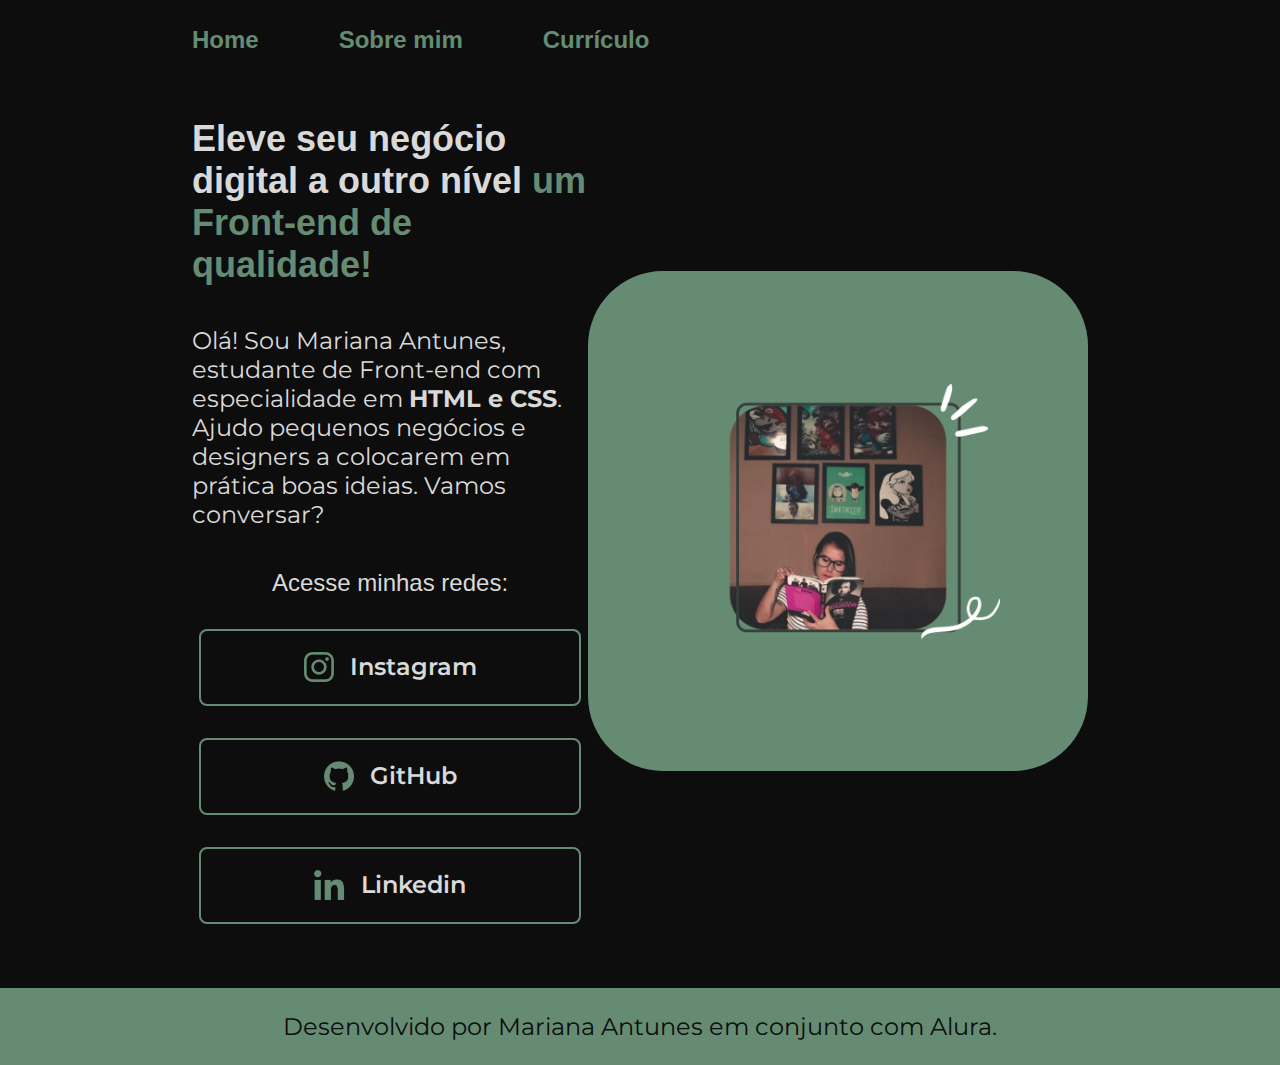
==== index.html @ 91de70cd "update" ====
<!DOCTYPE html>
<html lang="pt-br">
<head>
    <meta charset="UTF-8">
    <meta http-equiv="X-UA-Compatible" content="IE=edge">
    <meta name="viewport" content="width=device-width, initial-scale=1.0">
    <title>Portifólio</title>
    <link rel="stylesheet" href="./styles/style.css">
    <link rel="shortcut icon" href="Favicon/favicon.ico" type="image/x-icon">
</head>
<body>
    <header class="cabecalho">
        <nav class="cabecalho__menu">
        <a class="cabecalho__menu__link" href="index.html">Home</a>
        <a class="cabecalho__menu__link" href="about.html">Sobre mim</a>
        <a class="cabecalho__menu__link" href="curriculo.html">Currículo</a>
    </nav>
    </header>
    <main class="apresentacao">
        <section class="apresentacao__conteudo">
            <h1 class="apresentacao__conteudo__titulo">Eleve seu negócio digital a outro nível <strong class="titulo-destaque">um Front-end de qualidade!</strong> 
            </h1>
            <p class="apresentacao__conteudo__texto">Olá! Sou Mariana Antunes, estudante de Front-end com especialidade em <strong>HTML e CSS</strong>. Ajudo pequenos negócios e designers a colocarem em prática boas ideias. Vamos conversar?</p>
            <div class="apresentacao__links">
                <h2 class="apresentacao__links__subtitulo">Acesse minhas redes:</h2>
                <a class="apresentacao__links__link" href="https://www.instagram.com/marywushu/"name target="_blank"> <img src="./assets/instagram.png" alt="">Instagram</a>
                <a class="apresentacao__links__link" href="https://github.com/marianayaqi/mariannayaqi" target="_blank"> <img src="./assets/github.png" alt=""> GitHub</a>
                <a class="apresentacao__links__link" href="https://www.linkedin.com/in/marianayaqi/" target="_blank"> <img src="./assets/linkedin.png" alt=""> Linkedin</a>
            </div>
    </section>
       <img class="imagem" src="./assets/imagem/projeto.png" width="500" alt="Mari lendo livro">
    </main>
    <footer class="rodape">
        <p>Desenvolvido por Mariana Antunes em conjunto com Alura.</p>
    </footer>
</body>
</html>
---- styles/style.css ----
@import url('https://fonts.googleapis.com/css2?family=Montserrat:wght@600&display=swap');

* {
    margin: 0;
    padding: 0;
}

body {
    box-sizing: border-box;
    background-color: #0D0D0D;
    color: #D9D9D9;
}


.cabecalho {
    padding: 2% 0% 0% 15%;
}

.cabecalho__menu {
    display: flex;
    gap: 80px;
}

.cabecalho__menu__link {
    font-family: 'Montserrast', sans-serif;
    font-size: 24px;
    font-weight: 600;
    color: #658C73;
    text-decoration: none;
}

.perfil {
    width: 300px;
}

.apresentacao {
    padding: 5% 15%;
    display: flex;
    align-items: center;
    justify-content: space-between;
}

.apresentacao__conteudo {
    width: 615px;
    display: flex;
    flex-direction: column;
    gap: 40px;
}

.apresentacao__conteudo__titulo {
    font-size: 36px;
    font-family: 'Krona One', sans-serif;
}

.titulo-destaque {
    color: #658C73;
}

.apresentacao__conteudo__texto {
    font-size: 24px;
    font-family: 'Montserrat', sans-serif;
}

.apresentacao__links {
    display: flex;
    flex-direction: column;
    justify-content: space-between;
    align-items: center;
    gap: 32px;
}
.apresentacao__links__subtitulo {
    font-family: 'Krona one', sans-serif;
    font-weight: 400;
    font-size: 24px;
}

.apresentacao__links__link {
    display: flex;
    justify-content: center;
    gap: 16px;
    border: 2px solid #658C73;
    width: 378px;
    text-align:center;
    border-radius: 8px;
    font-size: 24px;
    font-weight: 600;
    color: #D9D9D9;
    text-decoration: none;
    padding: 21.5px 0;
    font-family: 'Montserrat', sans-serif;
}

.apresentacao__links__link:hover {
    background-color: #272727;
}

.imagem {
    border-radius: 15%;
}

.rodape {
    padding: 24px;
    color: #0D0D0D;
    background-color: #658C73;
    text-align: center;
    font-family: 'Montserrat', sans-serif;
    font-size: 24px;
    font-weight: 400;
}
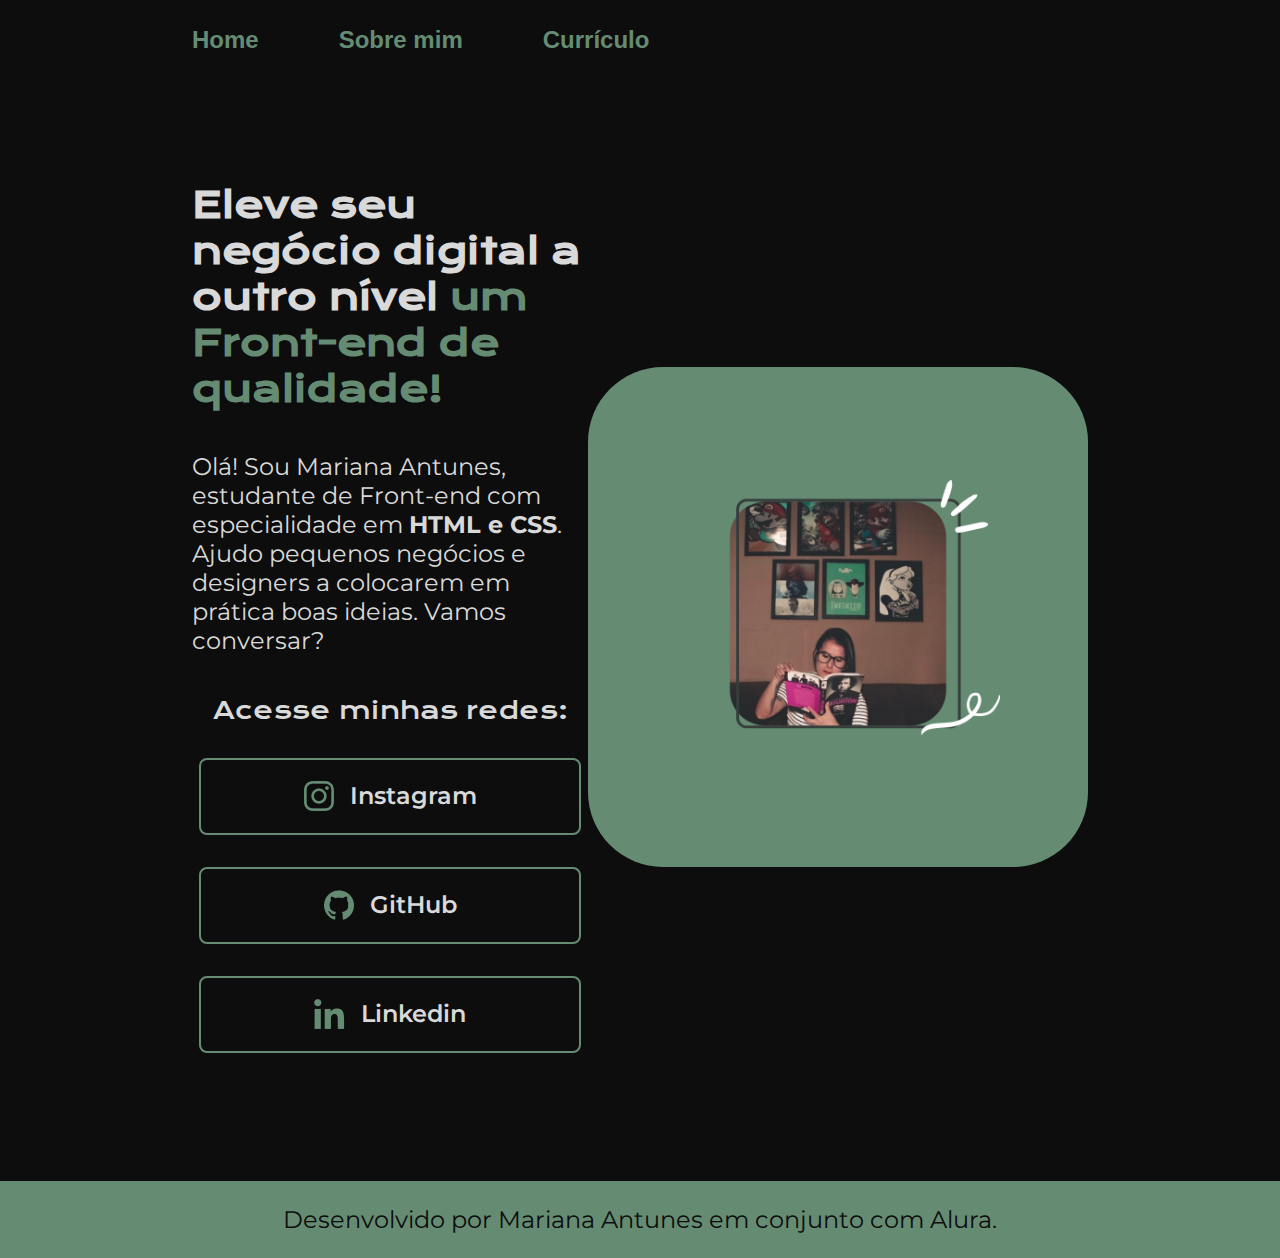
==== commit 869eda4d: "up" ====
--- a/index.html
+++ b/index.html
@@ -32,6 +32,7 @@
     </main>
     <footer class="rodape">
         <p>Desenvolvido por Mariana Antunes em conjunto com Alura.</p>
+        
     </footer>
 </body>
 </html>--- a/styles/style.css
+++ b/styles/style.css
@@ -1,4 +1,4 @@
-@import url('https://fonts.googleapis.com/css2?family=Montserrat:wght@600&display=swap');
+@import url('https://fonts.googleapis.com/css2?family=Krona+One&family=Montserrat:wght@400;600&display=swap');
 
 * {
     margin: 0;
@@ -6,6 +6,7 @@
 }
 
 body {
+    height: 100vh;
     box-sizing: border-box;
     background-color: #0D0D0D;
     color: #D9D9D9;
@@ -29,12 +30,8 @@
     text-decoration: none;
 }
 
-.perfil {
-    width: 300px;
-}
-
 .apresentacao {
-    padding: 5% 15%;
+    padding: 10% 15%;
     display: flex;
     align-items: center;
     justify-content: space-between;
@@ -80,7 +77,7 @@
     gap: 16px;
     border: 2px solid #658C73;
     width: 378px;
-    text-align:center;
+    text-align: center;
     border-radius: 8px;
     font-size: 24px;
     font-weight: 600;
@@ -98,6 +95,10 @@
     border-radius: 15%;
 }
 
+.perfil {
+    border-radius: 15%;
+}
+
 .rodape {
     padding: 24px;
     color: #0D0D0D;
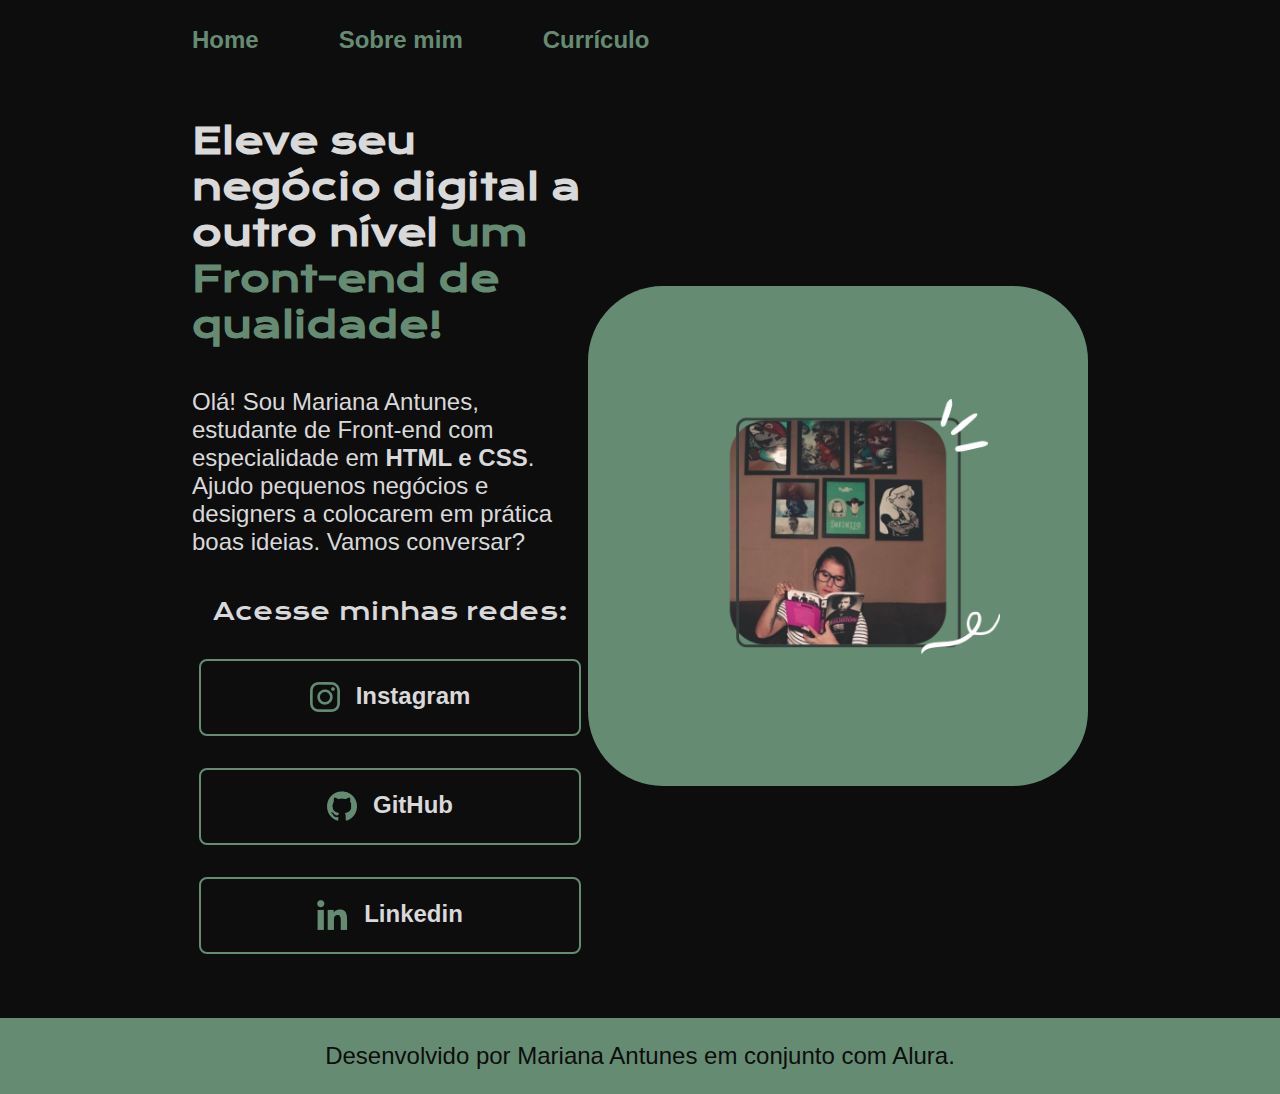
==== commit 6dcb0d7e: "Up" ====
--- a/index.html
+++ b/index.html
@@ -32,7 +32,6 @@
     </main>
     <footer class="rodape">
         <p>Desenvolvido por Mariana Antunes em conjunto com Alura.</p>
-        
     </footer>
 </body>
 </html>--- a/styles/style.css
+++ b/styles/style.css
@@ -1,4 +1,14 @@
 @import url('https://fonts.googleapis.com/css2?family=Krona+One&family=Montserrat:wght@400;600&display=swap');
+
+:root {
+    --cor-primaria: #0D0D0D;
+    --cor-secundaria: #D9D9D9;
+    --cor-terciaria: #658C73;
+    --cor-hover: #272727;
+
+    --fonte-primaria: 'Krona One', sans-serif;
+    --fonte-secundaria: 'Montserrast', sans-serif;
+}
 
 * {
     margin: 0;
@@ -6,10 +16,9 @@
 }
 
 body {
-    height: 100vh;
     box-sizing: border-box;
-    background-color: #0D0D0D;
-    color: #D9D9D9;
+    background-color: var(--cor-primaria);
+    color: var(--cor-secundaria);
 }
 
 
@@ -23,15 +32,15 @@
 }
 
 .cabecalho__menu__link {
-    font-family: 'Montserrast', sans-serif;
+    font-family: var(--fonte-secundaria);
     font-size: 24px;
     font-weight: 600;
-    color: #658C73;
+    color: var(--cor-terciaria);
     text-decoration: none;
 }
 
 .apresentacao {
-    padding: 10% 15%;
+    padding: 5% 15%;
     display: flex;
     align-items: center;
     justify-content: space-between;
@@ -46,16 +55,16 @@
 
 .apresentacao__conteudo__titulo {
     font-size: 36px;
-    font-family: 'Krona One', sans-serif;
+    font-family: var(--fonte-primaria);
 }
 
 .titulo-destaque {
-    color: #658C73;
+    color: var(--cor-terciaria);
 }
 
 .apresentacao__conteudo__texto {
     font-size: 24px;
-    font-family: 'Montserrat', sans-serif;
+    font-family: var(--fonte-secundaria);
 }
 
 .apresentacao__links {
@@ -66,7 +75,7 @@
     gap: 32px;
 }
 .apresentacao__links__subtitulo {
-    font-family: 'Krona one', sans-serif;
+    font-family: var(--fonte-primaria);
     font-weight: 400;
     font-size: 24px;
 }
@@ -75,20 +84,20 @@
     display: flex;
     justify-content: center;
     gap: 16px;
-    border: 2px solid #658C73;
+    border: 2px solid var(--cor-terciaria);
     width: 378px;
     text-align: center;
     border-radius: 8px;
     font-size: 24px;
     font-weight: 600;
-    color: #D9D9D9;
+    color: var(--cor-secundaria);
     text-decoration: none;
     padding: 21.5px 0;
-    font-family: 'Montserrat', sans-serif;
+    font-family: var(--fonte-secundaria);
 }
 
 .apresentacao__links__link:hover {
-    background-color: #272727;
+    background-color: var(--cor-hover);
 }
 
 .imagem {
@@ -101,10 +110,10 @@
 
 .rodape {
     padding: 24px;
-    color: #0D0D0D;
-    background-color: #658C73;
+    color: var(--cor-primaria);
+    background-color: var(--cor-terciaria);
     text-align: center;
-    font-family: 'Montserrat', sans-serif;
+    font-family: var(--fonte-secundaria);
     font-size: 24px;
     font-weight: 400;
 }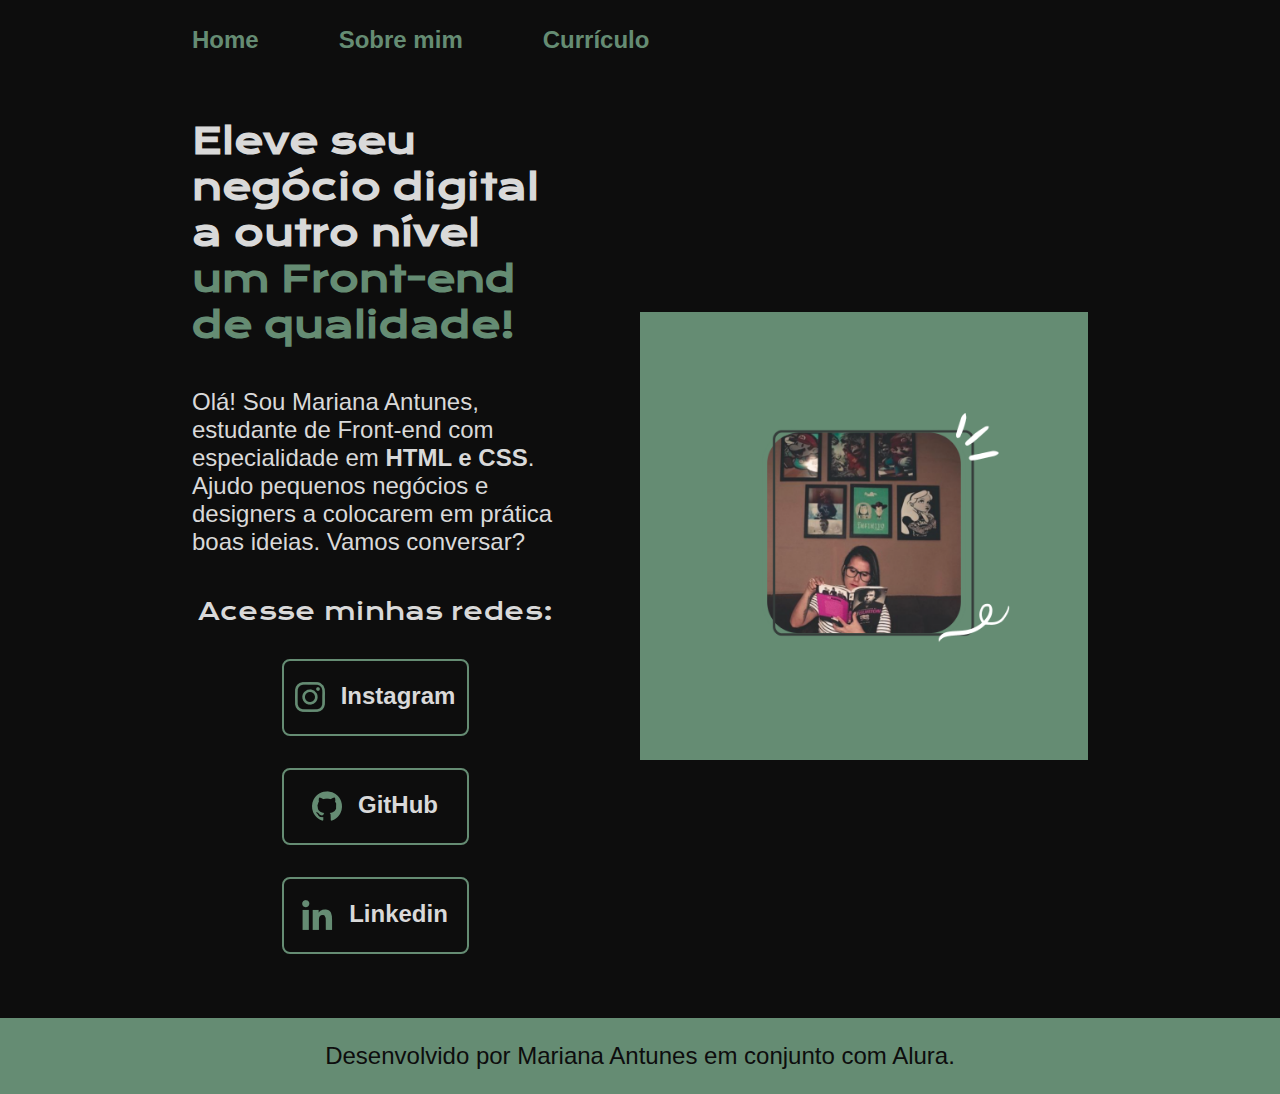
==== commit a2199877: "up" ====
--- a/index.html
+++ b/index.html
@@ -23,12 +23,12 @@
             <p class="apresentacao__conteudo__texto">Olá! Sou Mariana Antunes, estudante de Front-end com especialidade em <strong>HTML e CSS</strong>. Ajudo pequenos negócios e designers a colocarem em prática boas ideias. Vamos conversar?</p>
             <div class="apresentacao__links">
                 <h2 class="apresentacao__links__subtitulo">Acesse minhas redes:</h2>
-                <a class="apresentacao__links__link" href="https://www.instagram.com/marywushu/"name target="_blank"> <img src="./assets/instagram.png" alt="">Instagram</a>
-                <a class="apresentacao__links__link" href="https://github.com/marianayaqi/mariannayaqi" target="_blank"> <img src="./assets/github.png" alt=""> GitHub</a>
-                <a class="apresentacao__links__link" href="https://www.linkedin.com/in/marianayaqi/" target="_blank"> <img src="./assets/linkedin.png" alt=""> Linkedin</a>
+                <a class="apresentacao__links__navegacao" href="https://www.instagram.com/marywushu/"name target="_blank"> <img src="./assets/instagram.png" alt="">Instagram</a>
+                <a class="apresentacao__links__navegacao"navegacao href="https://github.com/marianayaqi/mariannayaqi" target="_blank"> <img src="./assets/github.png" alt=""> GitHub</a>
+                <a class="apresentacao__links__navegacao" href="https://www.linkedin.com/in/marianayaqi/" target="_blank"> <img src="./assets/linkedin.png" alt=""> Linkedin</a>
             </div>
     </section>
-       <img class="imagem" src="./assets/imagem/projeto.png" width="500" alt="Mari lendo livro">
+       <img class="apresentacao__imagem" src="./assets/imagem/projeto.png" width="500" alt="Mari lendo livro">
     </main>
     <footer class="rodape">
         <p>Desenvolvido por Mariana Antunes em conjunto com Alura.</p>
--- a/styles/style.css
+++ b/styles/style.css
@@ -33,7 +33,7 @@
 
 .cabecalho__menu__link {
     font-family: var(--fonte-secundaria);
-    font-size: 24px;
+    font-size: 1.5rem;
     font-weight: 600;
     color: var(--cor-terciaria);
     text-decoration: none;
@@ -44,17 +44,18 @@
     display: flex;
     align-items: center;
     justify-content: space-between;
+    gap: 82px;
 }
 
 .apresentacao__conteudo {
-    width: 615px;
+    width: 50%;
     display: flex;
     flex-direction: column;
     gap: 40px;
 }
 
 .apresentacao__conteudo__titulo {
-    font-size: 36px;
+    font-size: 2.25rem;
     font-family: var(--fonte-primaria);
 }
 
@@ -63,7 +64,7 @@
 }
 
 .apresentacao__conteudo__texto {
-    font-size: 24px;
+    font-size: 1.5rem;
     font-family: var(--fonte-secundaria);
 }
 
@@ -77,18 +78,18 @@
 .apresentacao__links__subtitulo {
     font-family: var(--fonte-primaria);
     font-weight: 400;
-    font-size: 24px;
+    font-size: 1.5rem;
 }
 
-.apresentacao__links__link {
+.apresentacao__links__navegacao {
     display: flex;
     justify-content: center;
     gap: 16px;
     border: 2px solid var(--cor-terciaria);
-    width: 378px;
+    width: 50%;
     text-align: center;
     border-radius: 8px;
-    font-size: 24px;
+    font-size: 1.5rem;
     font-weight: 600;
     color: var(--cor-secundaria);
     text-decoration: none;
@@ -100,12 +101,8 @@
     background-color: var(--cor-hover);
 }
 
-.imagem {
-    border-radius: 15%;
-}
-
-.perfil {
-    border-radius: 15%;
+.apresentacao__imagem {
+    width: 50%
 }
 
 .rodape {
@@ -114,6 +111,12 @@
     background-color: var(--cor-terciaria);
     text-align: center;
     font-family: var(--fonte-secundaria);
-    font-size: 24px;
+    font-size: 1.5rem;
     font-weight: 400;
+}
+
+@media (max-width: 1200px) {
+    .apresentacao {
+        flex-direction: column-reverse;
+    }
 }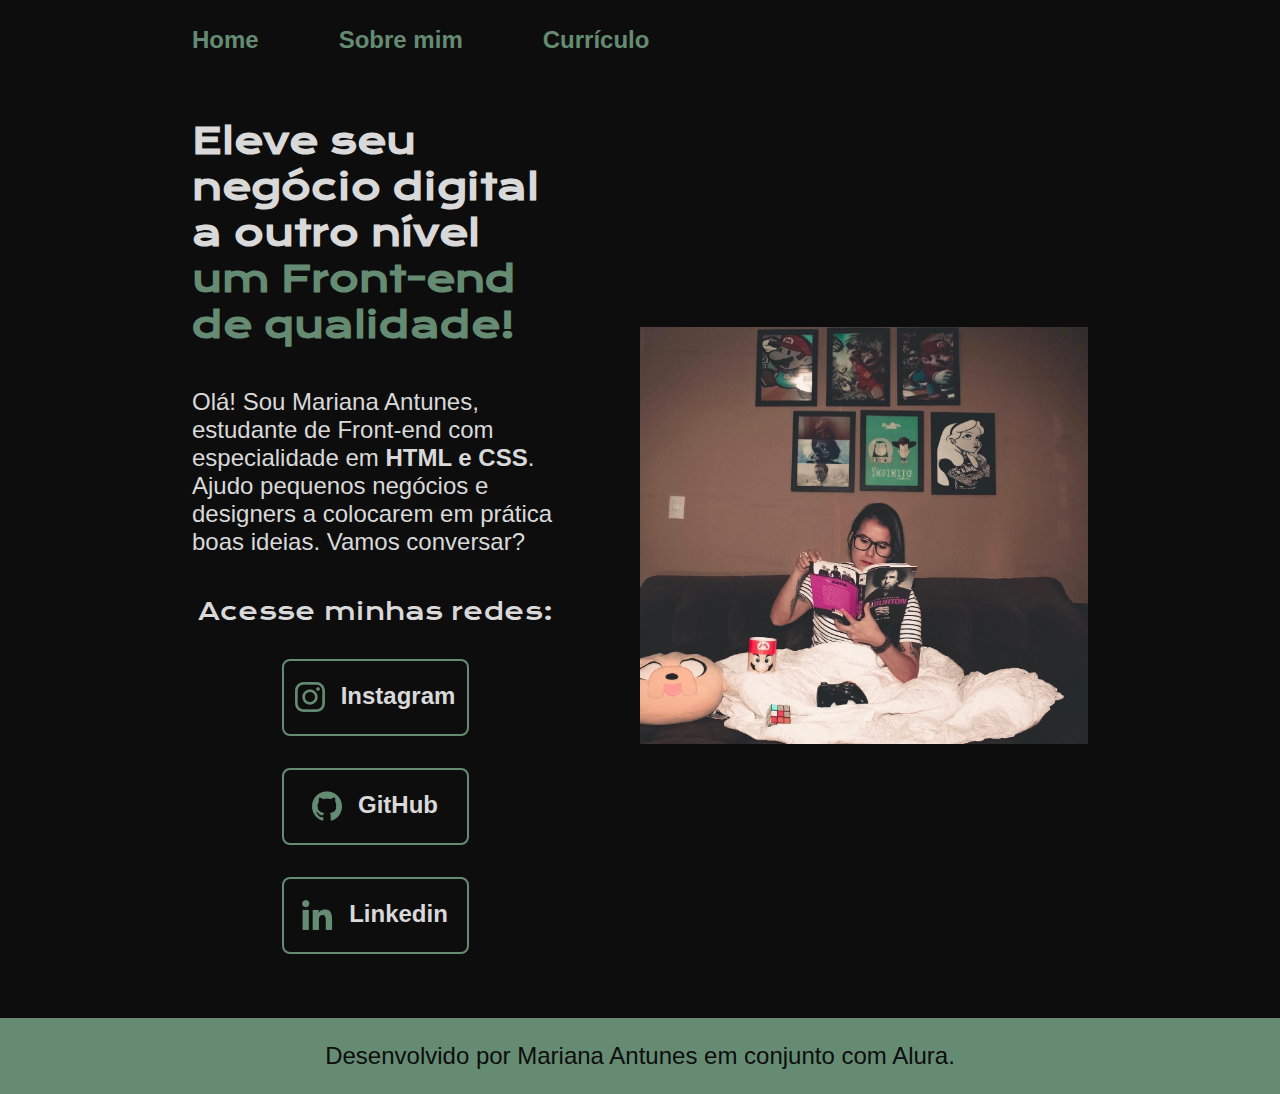
==== commit 8391f8bb: "up" ====
--- a/index.html
+++ b/index.html
@@ -28,7 +28,7 @@
                 <a class="apresentacao__links__navegacao" href="https://www.linkedin.com/in/marianayaqi/" target="_blank"> <img src="./assets/linkedin.png" alt=""> Linkedin</a>
             </div>
     </section>
-       <img class="apresentacao__imagem" src="./assets/imagem/projeto.png" width="500" alt="Mari lendo livro">
+       <img class="apresentacao__imagem" src="./assets/imagem/projeto.jpg" width="500" alt="Mari lendo livro">
     </main>
     <footer class="rodape">
         <p>Desenvolvido por Mariana Antunes em conjunto com Alura.</p>
--- a/styles/style.css
+++ b/styles/style.css
@@ -116,7 +116,20 @@
 }
 
 @media (max-width: 1200px) {
+
+    .cabecalho {
+        padding: 10%;
+    }
+
+    .cabecalho__menu {
+        justify-content: center;
+    }
     .apresentacao {
         flex-direction: column-reverse;
+        padding: 5%;
+    }
+
+    .apresentacao__conteudo {
+        width: auto;
     }
 }